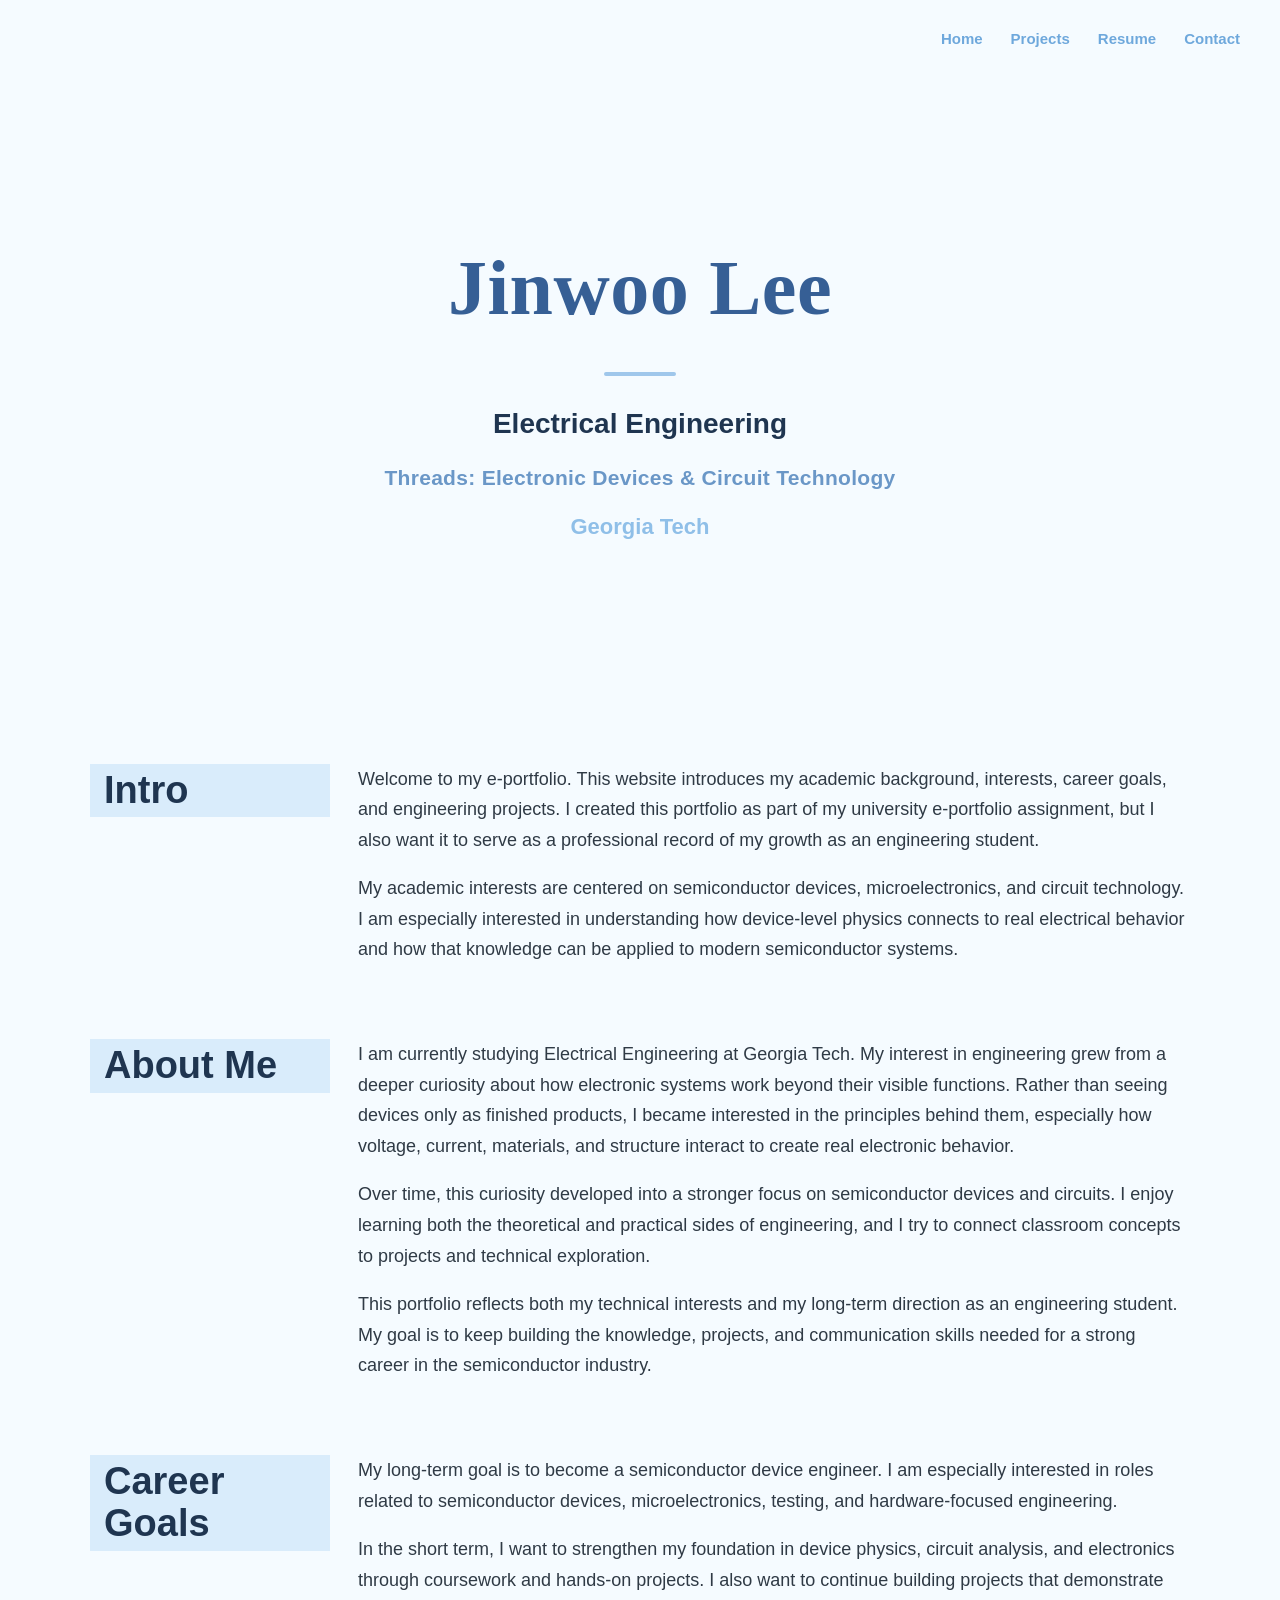
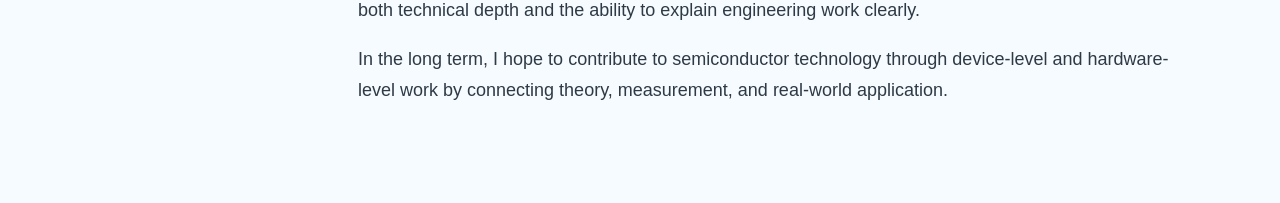
==== index.html @ 84980e30 "Update index.html" ====
<!DOCTYPE html>
<html lang="en">
<head>
  <meta charset="UTF-8" />
  <meta name="viewport" content="width=device-width, initial-scale=1.0" />
  <title>Jinwoo Lee | E-Portfolio</title>
  <link rel="stylesheet" href="style.css?v=2" />
</head>
<body>

  <header class="topbar">
    <nav class="nav">
      <a href="index.html">Home</a>
      <a href="projects.html">Projects</a>
      <a href="resume.html">Resume</a>
      <a href="contact.html">Contact</a>
    </nav>
  </header>

  <main class="page">

    <section class="home-hero">
  <div class="home-center">
    <h1 class="home-name">Jinwoo Lee</h1>
    <div class="home-name-line"></div>

    <p class="home-major">Electrical Engineering</p>
    <p class="home-thread">Threads: Electronic Devices &amp; Circuit Technology</p>
    <p class="home-school">Georgia Tech</p>
  </div>
</section>
    
    <section class="content-section two-col">
      <div class="section-label">Intro</div>
      <div class="section-content">
        <p>
          Welcome to my e-portfolio. This website introduces my academic background, interests,
          career goals, and engineering projects. I created this portfolio as part of my university
          e-portfolio assignment, but I also want it to serve as a professional record of my growth
          as an engineering student.
        </p>
        <p>
          My academic interests are centered on semiconductor devices, microelectronics, and circuit
          technology. I am especially interested in understanding how device-level physics connects
          to real electrical behavior and how that knowledge can be applied to modern semiconductor
          systems.
        </p>
      </div>
    </section>

    <section class="content-section two-col">
      <div class="section-label">About Me</div>
      <div class="section-content">
        <p>
          I am currently studying Electrical Engineering at Georgia Tech. My interest in engineering
          grew from a deeper curiosity about how electronic systems work beyond their visible
          functions. Rather than seeing devices only as finished products, I became interested in the
          principles behind them, especially how voltage, current, materials, and structure interact
          to create real electronic behavior.
        </p>
        <p>
          Over time, this curiosity developed into a stronger focus on semiconductor devices and
          circuits. I enjoy learning both the theoretical and practical sides of engineering, and I
          try to connect classroom concepts to projects and technical exploration.
        </p>
        <p>
          This portfolio reflects both my technical interests and my long-term direction as an
          engineering student. My goal is to keep building the knowledge, projects, and communication
          skills needed for a strong career in the semiconductor industry.
        </p>
      </div>
    </section>

    <section class="content-section two-col">
      <div class="section-label">Career Goals</div>
      <div class="section-content">
        <p>
          My long-term goal is to become a semiconductor device engineer. I am especially interested
          in roles related to semiconductor devices, microelectronics, testing, and hardware-focused
          engineering.
        </p>
        <p>
          In the short term, I want to strengthen my foundation in device physics, circuit analysis,
          and electronics through coursework and hands-on projects. I also want to continue building
          projects that demonstrate both technical depth and the ability to explain engineering work
          clearly.
        </p>
        <p>
          In the long term, I hope to contribute to semiconductor technology through device-level and
          hardware-level work by connecting theory, measurement, and real-world application.
        </p>
      </div>
    </section>

  </main>

</body>
</html>
---- style.css ----
:root {
  --bg: #f5fbff;
  --card: #f8fcff;
  --blue: #6ea8dc;
  --blue-dark: #365f95;
  --blue-light: #9fc7eb;
  --text: #2f3a45;
  --muted: #6d7b88;
  --border: #8fbfe8;
}

* {
  box-sizing: border-box;
}

html {
  scroll-behavior: smooth;
}

body {
  margin: 0;
  font-family: Arial, Helvetica, sans-serif;
  background: var(--bg);
  color: var(--text);
  line-height: 1.7;
}

.topbar {
  padding: 26px 40px 8px;
}

.nav {
  display: flex;
  justify-content: flex-end;
  gap: 28px;
  flex-wrap: wrap;
}

.nav a {
  text-decoration: none;
  color: var(--blue);
  font-size: 15px;
  font-weight: 700;
}

.nav a:hover {
  text-decoration: underline;
}

.page {
  width: min(1100px, 92%);
  margin: 0 auto 80px;
}

.page-title-block {
  text-align: center;
  margin: 48px 0 36px;
}

.page-title-block h1 {
  font-size: 58px;
  color: var(--blue);
  margin: 0 0 10px;
  font-family: Georgia, "Times New Roman", serif;
}

.page-title-block p {
  margin: 0;
  color: var(--blue-light);
  font-weight: 600;
}

/* Home */

.home-hero {
  min-height: 72vh;
  display: flex;
  align-items: center;
  justify-content: center;
  text-align: center;
  padding-top: 40px;
  padding-bottom: 40px;
}

.home-center {
  text-align: center;
  max-width: 800px;
}

.home-name {
  margin: 0;
  font-size: 78px;
  color: var(--blue-dark);
  font-family: Georgia, "Times New Roman", serif;
  font-weight: 700;
  letter-spacing: 0.5px;
}

.home-name-line {
  width: 72px;
  height: 4px;
  background: var(--blue-light);
  margin: 18px auto 24px;
  border-radius: 999px;
}

.home-major {
  margin: 0 0 12px;
  font-size: 28px;
  font-weight: 700;
  color: #1f3550;
}

.home-thread {
  margin: 0 0 12px;
  font-size: 21px;
  font-weight: 600;
  color: #6a97c7;
  letter-spacing: 0.3px;
}

.home-school {
  margin: 0;
  font-size: 22px;
  font-weight: 700;
  color: #8fbfe8;
}

.content-section {
  margin: 56px 0;
}

.content-section:first-of-type {
  margin-top: 30px;
}

.two-col {
  display: grid;
  grid-template-columns: 240px 1fr;
  gap: 28px;
  align-items: start;
}

.section-label {
  font-size: 38px;
  font-weight: 800;
  color: #1f3550;
  background: #d9ecfb;
  display: inline-block;
  padding: 6px 14px;
  line-height: 1.1;
}

.section-content {
  font-size: 18px;
}

.section-content p {
  margin-top: 0;
  margin-bottom: 18px;
}

/* Projects */

.project-card-grid {
  display: grid;
  grid-template-columns: repeat(2, minmax(280px, 1fr));
  gap: 26px;
  max-width: 980px;
  margin: 0 auto;
  align-items: start;
}

.project-box {
  background: #f9fcff;
  border: 3px solid var(--border);
  border-radius: 20px;
  box-shadow: 0 6px 16px rgba(110, 168, 220, 0.12);
  overflow: hidden;
  align-self: start;
}

.project-box-head {
  display: flex;
  justify-content: space-between;
  align-items: flex-start;
  gap: 14px;
  padding: 22px 22px 18px;
  cursor: pointer;
}

.project-box-head h2 {
  margin: 0 0 8px;
  font-size: 28px;
  line-height: 1.2;
  color: var(--blue);
  font-family: Georgia, "Times New Roman", serif;
}

.project-box-date {
  margin: 0;
  font-size: 15px;
  font-weight: 700;
  color: var(--blue-light);
}

.project-box-plus {
  font-size: 30px;
  font-weight: 700;
  color: var(--blue);
  line-height: 1;
  flex-shrink: 0;
}

.project-box-body {
  display: none;
  padding: 0 22px 22px;
  border-top: 1px solid #dceaf7;
  font-size: 16px;
  line-height: 1.75;
}

.project-box.open .project-box-body {
  display: block;
}

.project-box-body h3 {
  margin-top: 18px;
  margin-bottom: 8px;
  color: #1f3550;
  font-size: 18px;
}

.project-box-body ul {
  margin-top: 0;
  padding-left: 20px;
}

.project-box-body a {
  color: var(--blue);
  text-decoration: none;
  font-weight: 700;
}

.project-box-body a:hover {
  text-decoration: underline;
}

/* Resume */

.resume-wrap {
  max-width: 900px;
  margin: 0 auto;
}

.resume-frame {
  width: 100%;
  height: 900px;
  border: none;
  background: white;
}

.resume-download {
  text-align: center;
  margin-top: 18px;
}

.resume-download a {
  color: var(--blue);
  font-weight: 700;
  text-decoration: none;
}

.resume-download a:hover {
  text-decoration: underline;
}

/* Contact */

.contact-page {
  text-align: center;
}

.contact-photo {
  width: 215px;
  height: 215px;
  border-radius: 50%;
  object-fit: cover;
  border: 4px solid #6ea8dc;
  display: block;
  margin: 10px auto 25px auto;
}

.contact-icons {
  display: flex;
  justify-content: center;
  gap: 28px;
  font-size: 42px;
}

.contact-icons a {
  color: var(--blue);
  transition: transform 0.15s ease;
}

.contact-icons a:hover {
  transform: translateY(-2px);
}

/* Responsive */

@media (max-width: 800px) {
  .home-name {
    font-size: 52px;
  }

  .home-major {
    font-size: 22px;
  }

  .home-thread {
    font-size: 18px;
  }

  .home-school {
    font-size: 18px;
  }

  .home-hero {
    min-height: 62vh;
  }

  .project-card-grid {
    grid-template-columns: 1fr;
  }

  .two-col {
    grid-template-columns: 1fr;
  }

  .section-label {
    font-size: 30px;
  }

  .page-title-block h1 {
    font-size: 42px;
  }
}
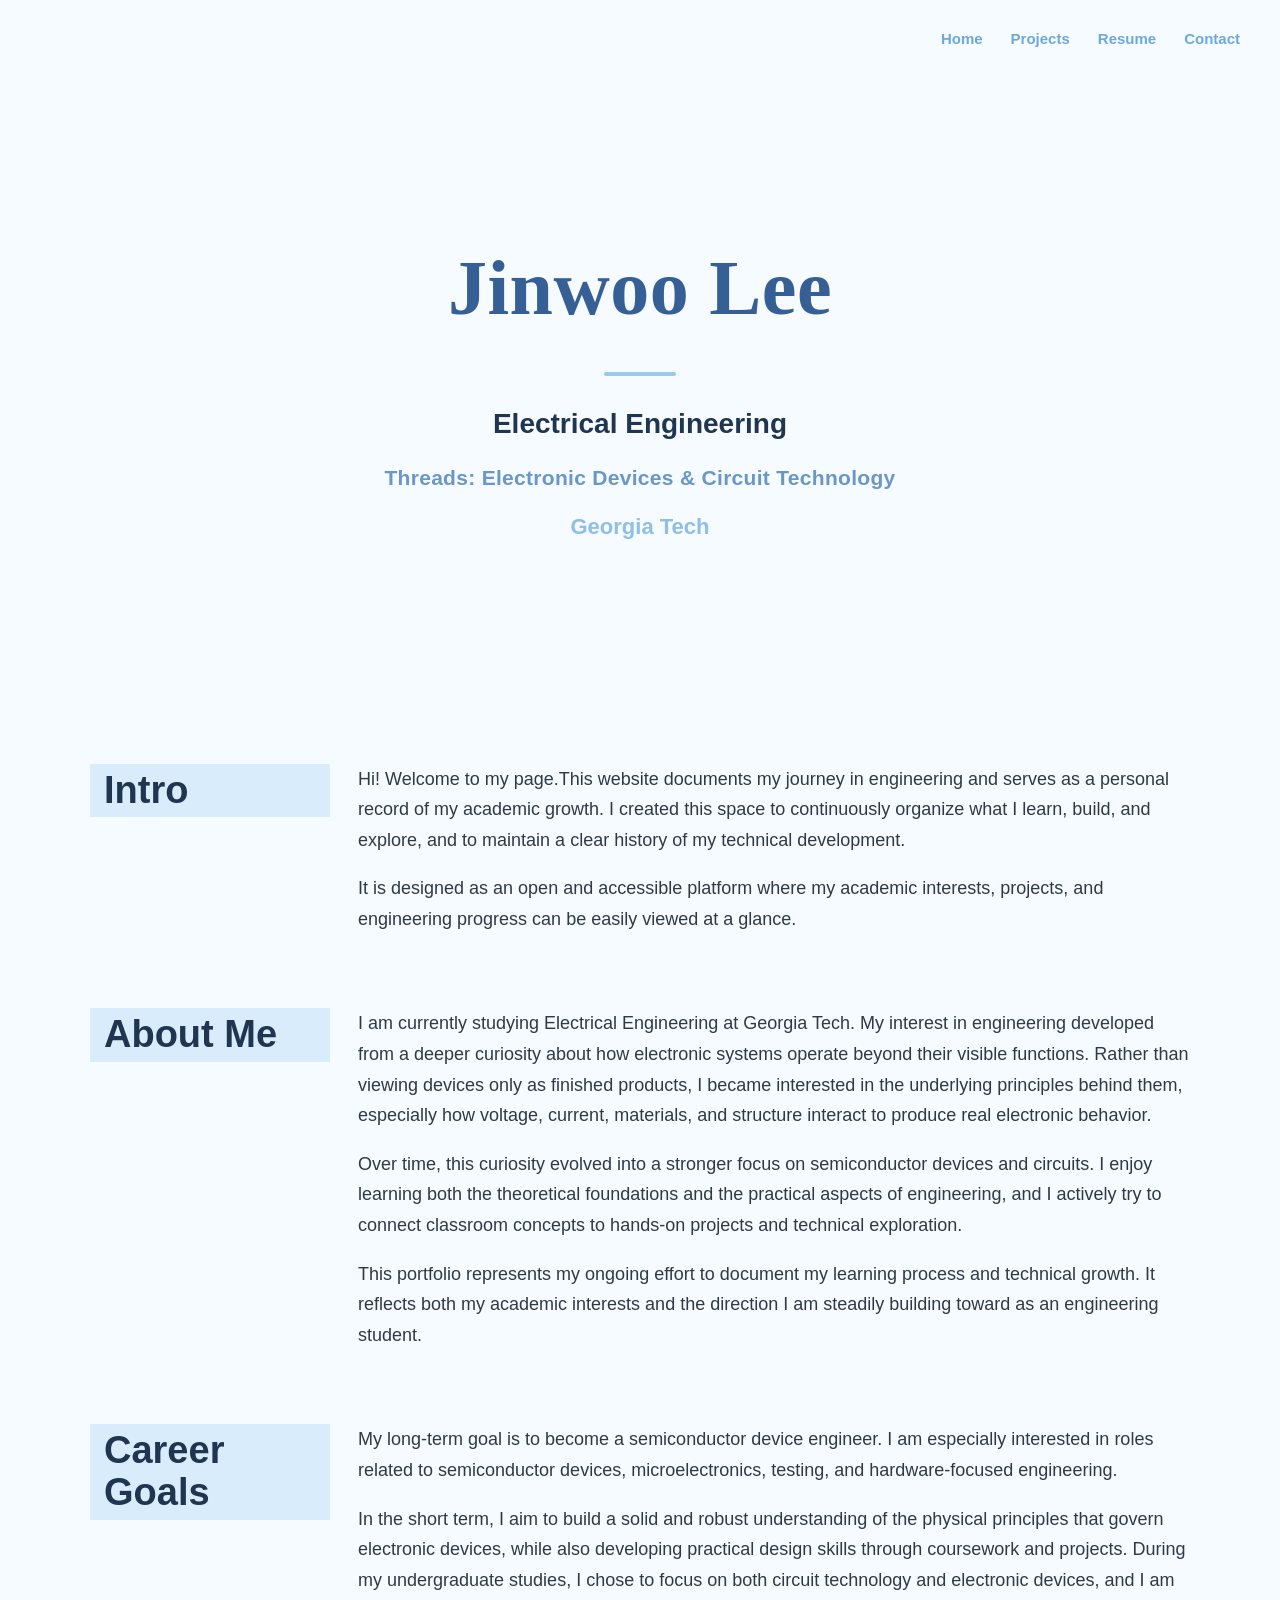
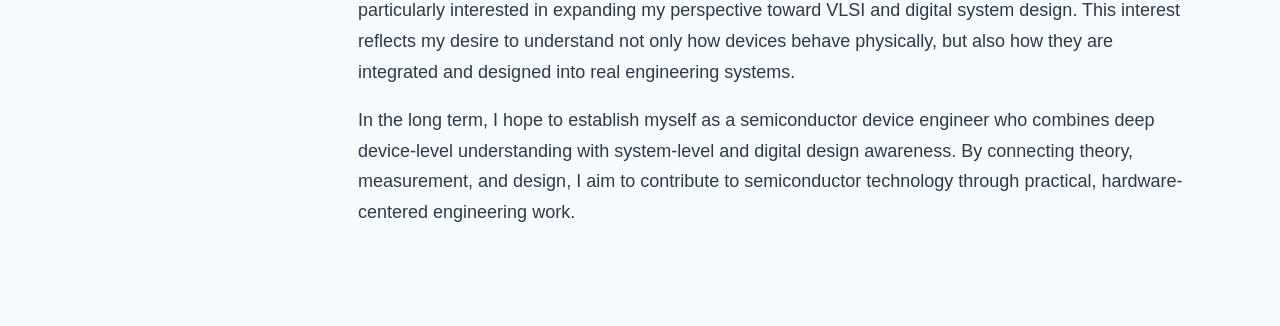
==== commit 060c2c8b: "Update index.html" ====
--- a/index.html
+++ b/index.html
@@ -34,16 +34,12 @@
       <div class="section-label">Intro</div>
       <div class="section-content">
         <p>
-          Welcome to my e-portfolio. This website introduces my academic background, interests,
-          career goals, and engineering projects. I created this portfolio as part of my university
-          e-portfolio assignment, but I also want it to serve as a professional record of my growth
-          as an engineering student.
+          Hi! Welcome to my page.This website documents my journey in engineering and serves as a personal record of my academic growth. 
+I created this space to continuously organize what I learn, build, and explore, and to maintain a clear history of my technical development.
+
         </p>
         <p>
-          My academic interests are centered on semiconductor devices, microelectronics, and circuit
-          technology. I am especially interested in understanding how device-level physics connects
-          to real electrical behavior and how that knowledge can be applied to modern semiconductor
-          systems.
+          It is designed as an open and accessible platform where my academic interests, projects, and engineering progress can be easily viewed at a glance.
         </p>
       </div>
     </section>
@@ -52,22 +48,24 @@
       <div class="section-label">About Me</div>
       <div class="section-content">
         <p>
-          I am currently studying Electrical Engineering at Georgia Tech. My interest in engineering
-          grew from a deeper curiosity about how electronic systems work beyond their visible
-          functions. Rather than seeing devices only as finished products, I became interested in the
-          principles behind them, especially how voltage, current, materials, and structure interact
-          to create real electronic behavior.
-        </p>
-        <p>
-          Over time, this curiosity developed into a stronger focus on semiconductor devices and
-          circuits. I enjoy learning both the theoretical and practical sides of engineering, and I
-          try to connect classroom concepts to projects and technical exploration.
-        </p>
-        <p>
-          This portfolio reflects both my technical interests and my long-term direction as an
-          engineering student. My goal is to keep building the knowledge, projects, and communication
-          skills needed for a strong career in the semiconductor industry.
-        </p>
+  I am currently studying Electrical Engineering at Georgia Tech. My interest in engineering
+  developed from a deeper curiosity about how electronic systems operate beyond their visible
+  functions. Rather than viewing devices only as finished products, I became interested in the
+  underlying principles behind them, especially how voltage, current, materials, and structure
+  interact to produce real electronic behavior.
+</p>
+
+<p>
+  Over time, this curiosity evolved into a stronger focus on semiconductor devices and circuits.
+  I enjoy learning both the theoretical foundations and the practical aspects of engineering, and
+  I actively try to connect classroom concepts to hands-on projects and technical exploration.
+</p>
+
+<p>
+  This portfolio represents my ongoing effort to document my learning process and technical growth.
+  It reflects both my academic interests and the direction I am steadily building toward as an
+  engineering student.
+</p>
       </div>
     </section>
 
@@ -75,19 +73,22 @@
       <div class="section-label">Career Goals</div>
       <div class="section-content">
         <p>
-          My long-term goal is to become a semiconductor device engineer. I am especially interested
-          in roles related to semiconductor devices, microelectronics, testing, and hardware-focused
-          engineering.
+         My long-term goal is to become a semiconductor device engineer. 
+I am especially interested in roles related to semiconductor devices, microelectronics, testing, and hardware-focused engineering.
         </p>
         <p>
-          In the short term, I want to strengthen my foundation in device physics, circuit analysis,
-          and electronics through coursework and hands-on projects. I also want to continue building
-          projects that demonstrate both technical depth and the ability to explain engineering work
-          clearly.
+          In the short term, I aim to build a solid and robust understanding of the physical principles that govern electronic devices, 
+while also developing practical design skills through coursework and projects. 
+During my undergraduate studies, I chose to focus on both circuit technology and electronic devices, 
+and I am particularly interested in expanding my perspective toward VLSI and digital system design. 
+This interest reflects my desire to understand not only how devices behave physically, 
+but also how they are integrated and designed into real engineering systems.
         </p>
         <p>
-          In the long term, I hope to contribute to semiconductor technology through device-level and
-          hardware-level work by connecting theory, measurement, and real-world application.
+          In the long term, I hope to establish myself as a semiconductor device engineer who combines 
+deep device-level understanding with system-level and digital design awareness. 
+By connecting theory, measurement, and design, I aim to contribute to semiconductor technology 
+through practical, hardware-centered engineering work.
         </p>
       </div>
     </section>
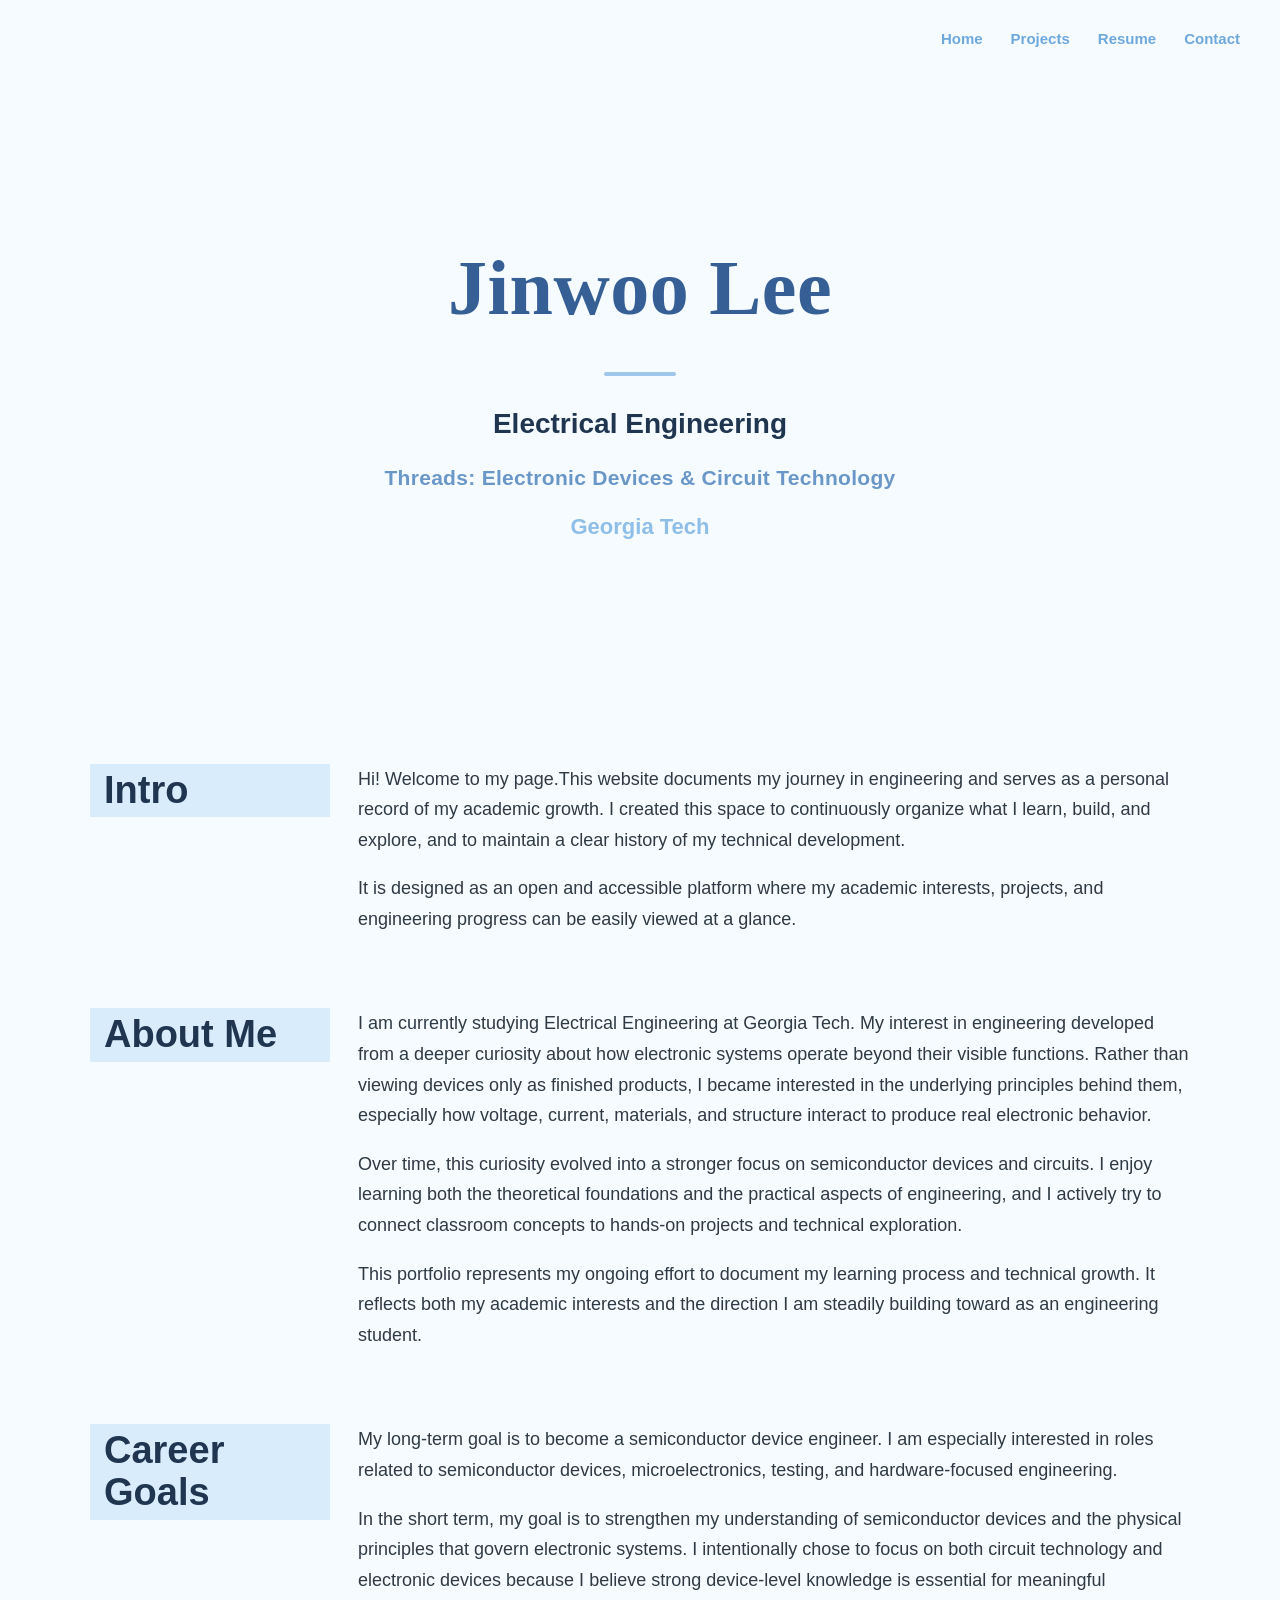
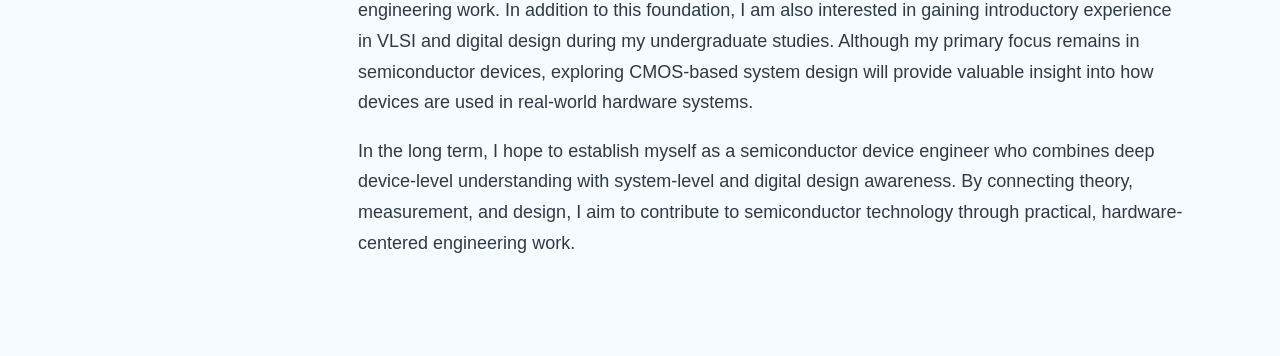
==== commit 22331f51: "Update index.html" ====
--- a/index.html
+++ b/index.html
@@ -77,12 +77,12 @@
 I am especially interested in roles related to semiconductor devices, microelectronics, testing, and hardware-focused engineering.
         </p>
         <p>
-          In the short term, I aim to build a solid and robust understanding of the physical principles that govern electronic devices, 
-while also developing practical design skills through coursework and projects. 
-During my undergraduate studies, I chose to focus on both circuit technology and electronic devices, 
-and I am particularly interested in expanding my perspective toward VLSI and digital system design. 
-This interest reflects my desire to understand not only how devices behave physically, 
-but also how they are integrated and designed into real engineering systems.
+          In the short term, my goal is to strengthen my understanding of semiconductor devices and the physical principles that 
+          govern electronic systems. I intentionally chose to focus on both circuit technology and electronic devices because 
+          I believe strong device-level knowledge is essential for meaningful engineering work.
+In addition to this foundation, I am also interested in gaining introductory experience in VLSI and digital design during 
+          my undergraduate studies. Although my primary focus remains in semiconductor devices, exploring CMOS-based system design 
+          will provide valuable insight into how devices are used in real-world hardware systems.
         </p>
         <p>
           In the long term, I hope to establish myself as a semiconductor device engineer who combines 
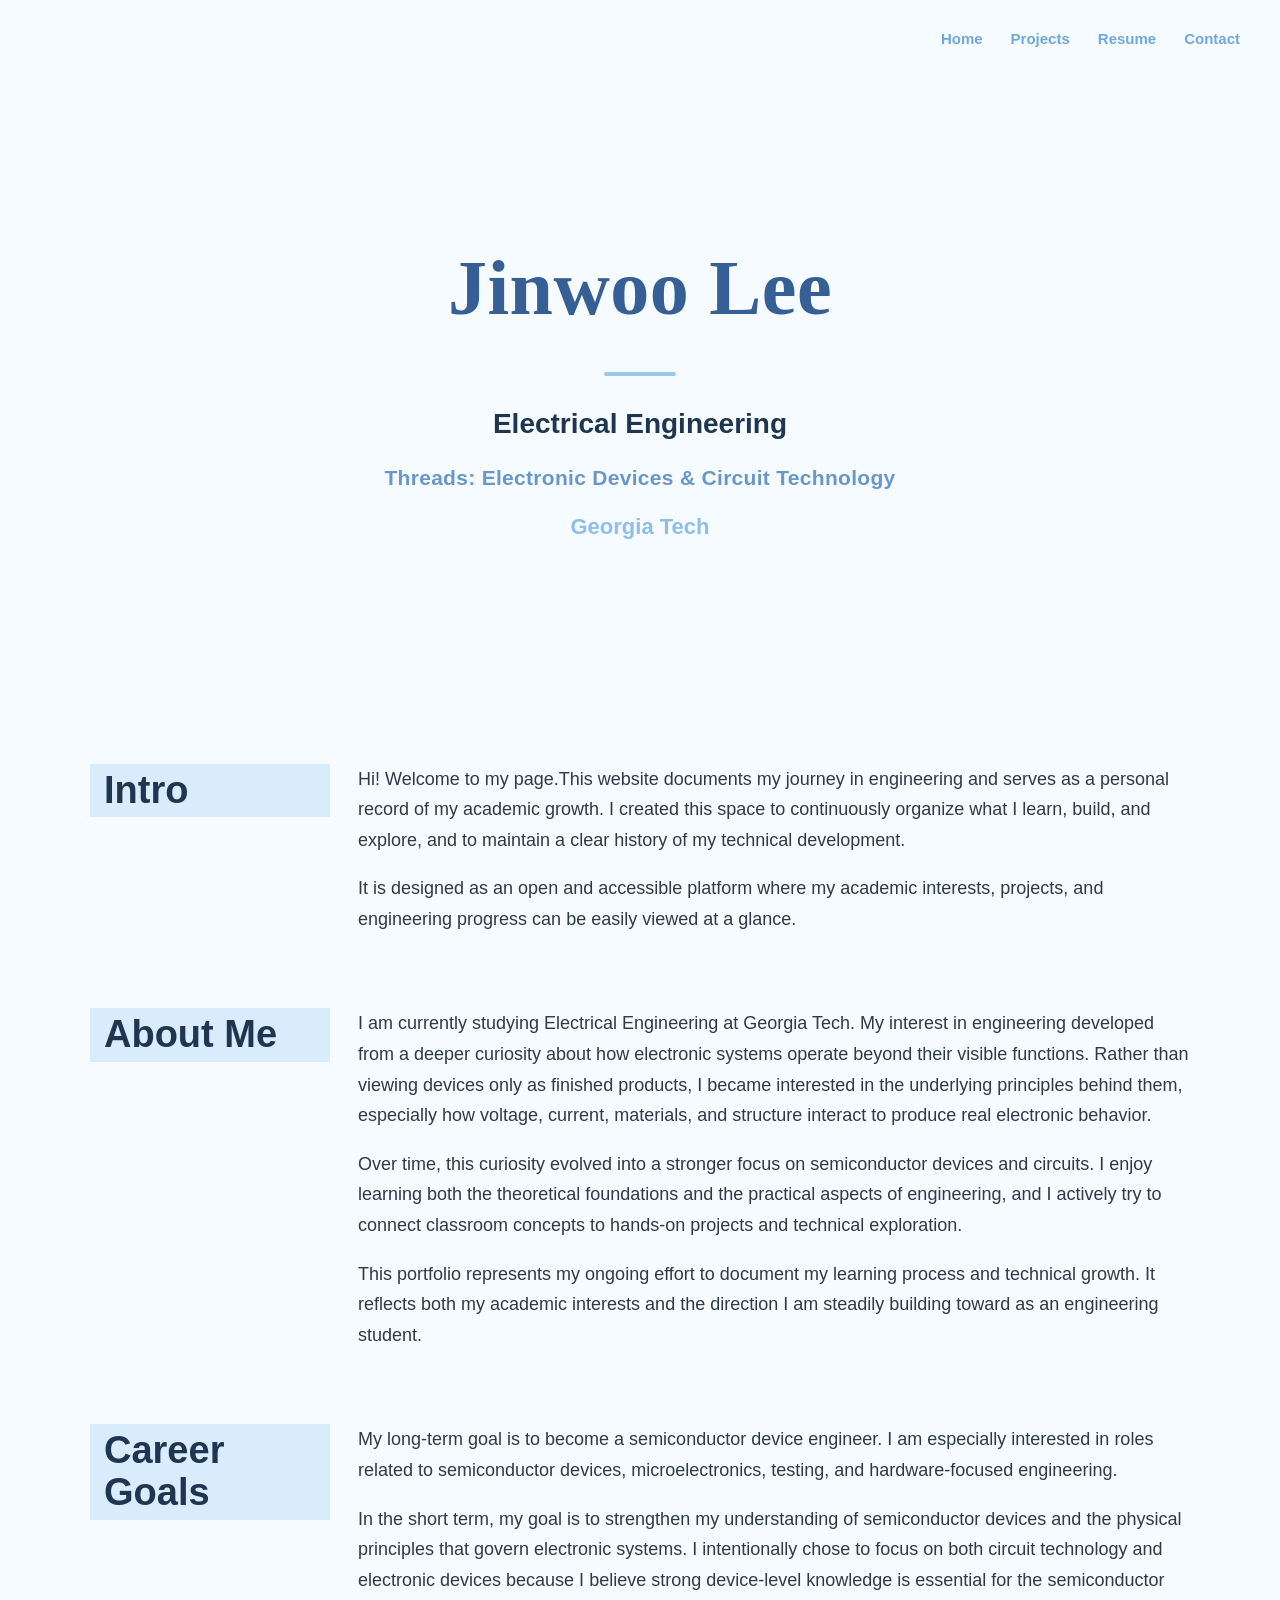
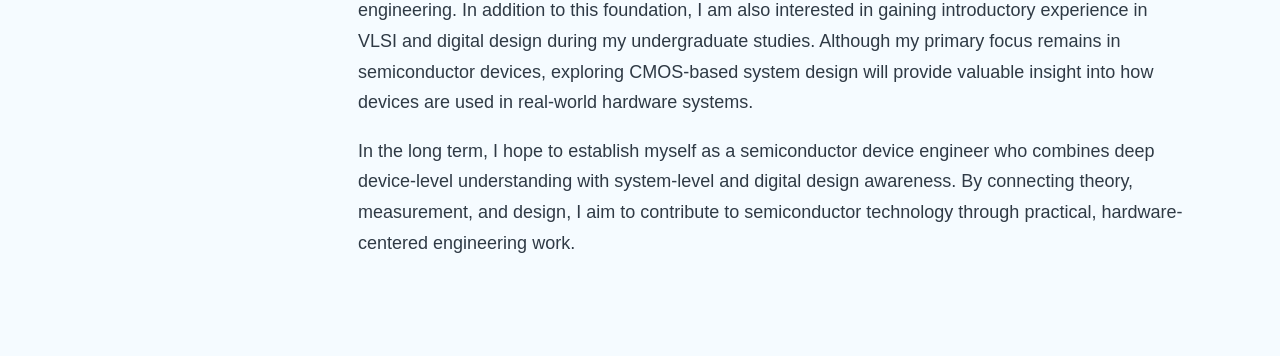
==== commit 670cf87b: "Update index.html" ====
--- a/index.html
+++ b/index.html
@@ -79,7 +79,7 @@
         <p>
           In the short term, my goal is to strengthen my understanding of semiconductor devices and the physical principles that 
           govern electronic systems. I intentionally chose to focus on both circuit technology and electronic devices because 
-          I believe strong device-level knowledge is essential for meaningful engineering work.
+          I believe strong device-level knowledge is essential for the semiconductor engineering.
 In addition to this foundation, I am also interested in gaining introductory experience in VLSI and digital design during 
           my undergraduate studies. Although my primary focus remains in semiconductor devices, exploring CMOS-based system design 
           will provide valuable insight into how devices are used in real-world hardware systems.
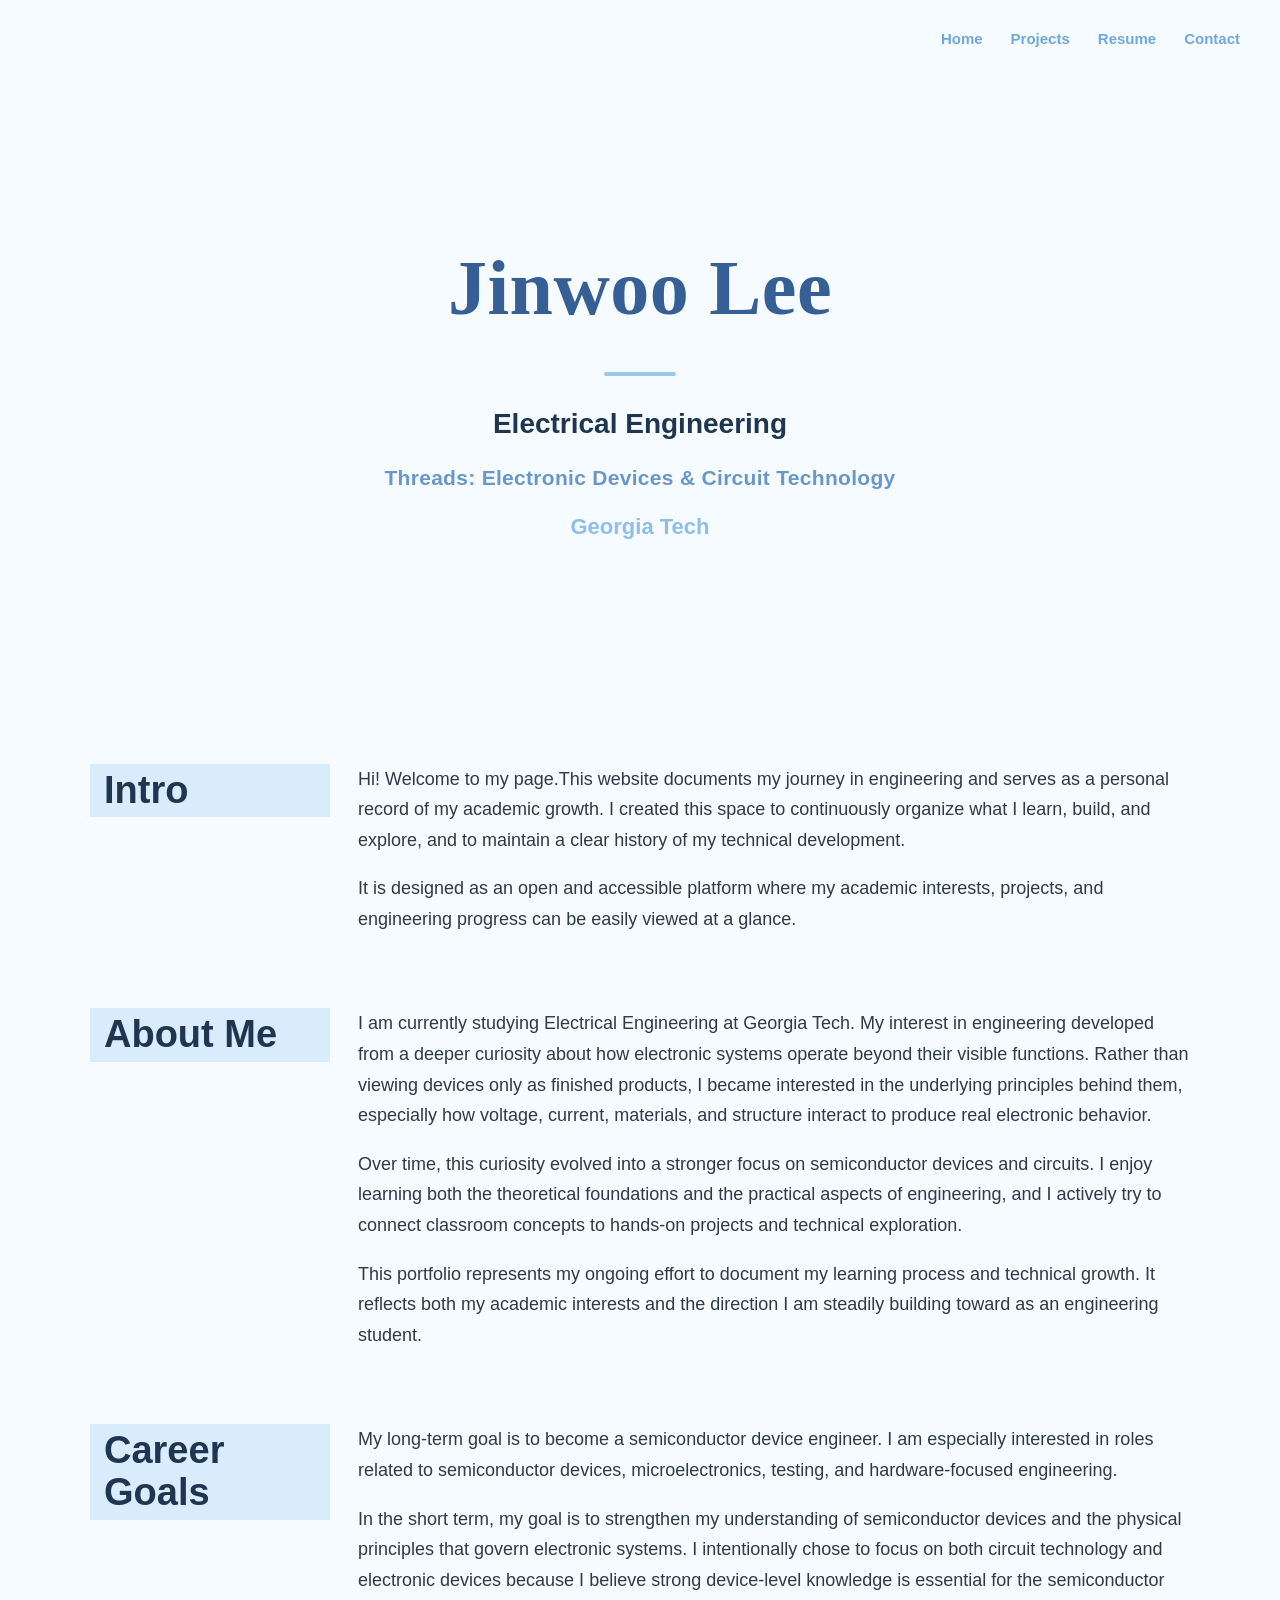
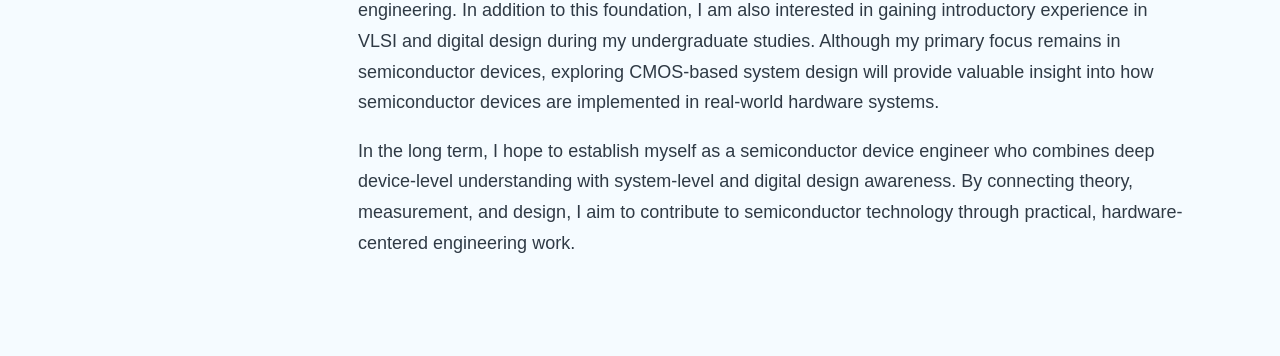
==== commit 4c00a700: "Update index.html" ====
--- a/index.html
+++ b/index.html
@@ -39,7 +39,8 @@
 
         </p>
         <p>
-          It is designed as an open and accessible platform where my academic interests, projects, and engineering progress can be easily viewed at a glance.
+          It is designed as an open and accessible platform where my academic interests, projects, 
+          and engineering progress can be easily viewed at a glance.
         </p>
       </div>
     </section>
@@ -81,8 +82,9 @@
           govern electronic systems. I intentionally chose to focus on both circuit technology and electronic devices because 
           I believe strong device-level knowledge is essential for the semiconductor engineering.
 In addition to this foundation, I am also interested in gaining introductory experience in VLSI and digital design during 
-          my undergraduate studies. Although my primary focus remains in semiconductor devices, exploring CMOS-based system design 
-          will provide valuable insight into how devices are used in real-world hardware systems.
+          my undergraduate studies. Although my primary focus remains in semiconductor devices, 
+          exploring CMOS-based system design will provide valuable insight into how semiconductor devices are implemented 
+          in real-world hardware systems.
         </p>
         <p>
           In the long term, I hope to establish myself as a semiconductor device engineer who combines 
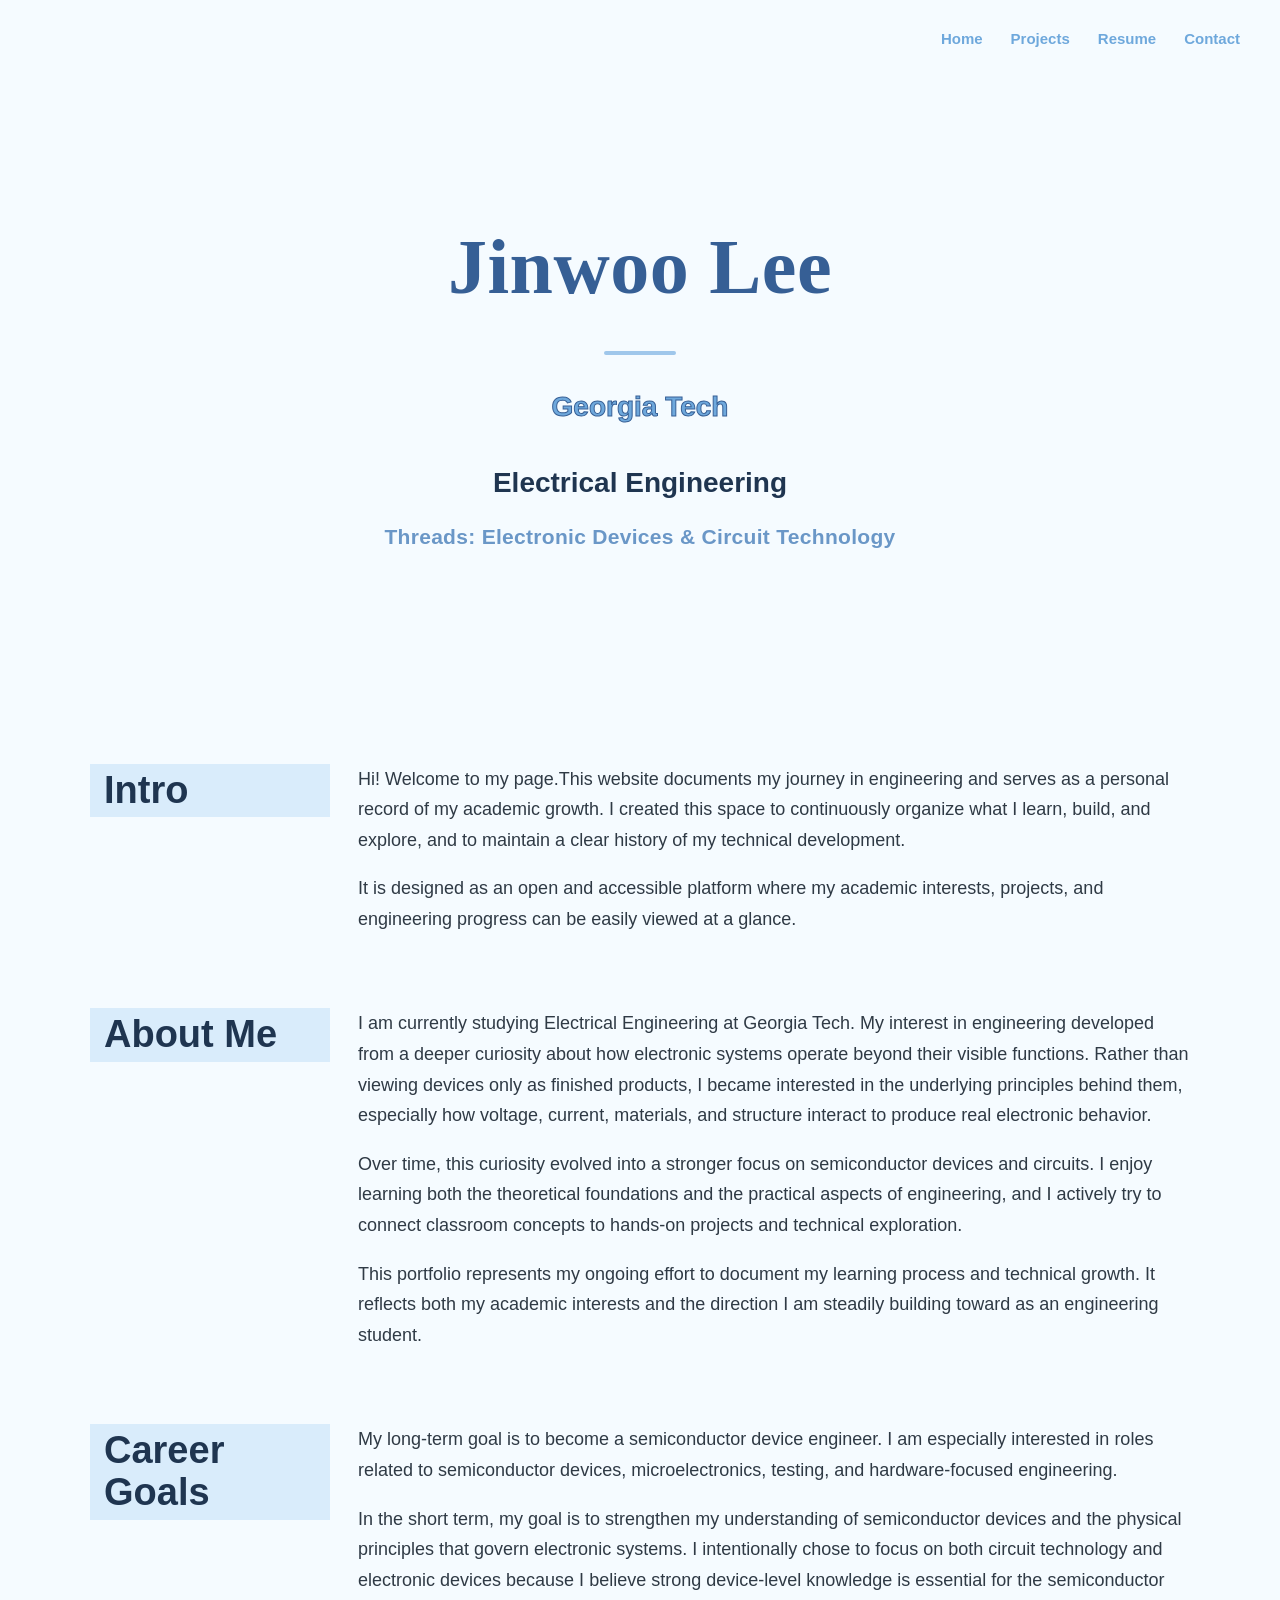
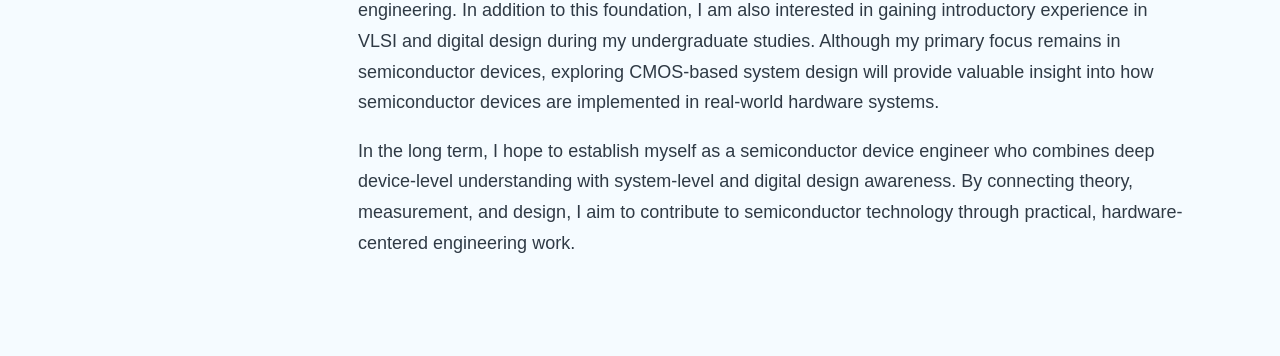
==== commit 5bf10374: "Update index.html" ====
--- a/index.html
+++ b/index.html
@@ -23,10 +23,10 @@
   <div class="home-center">
     <h1 class="home-name">Jinwoo Lee</h1>
     <div class="home-name-line"></div>
-
+    <p class="home-school">Georgia Tech</p>
     <p class="home-major">Electrical Engineering</p>
     <p class="home-thread">Threads: Electronic Devices &amp; Circuit Technology</p>
-    <p class="home-school">Georgia Tech</p>
+    
   </div>
 </section>
     
--- a/style.css
+++ b/style.css
@@ -119,11 +119,18 @@
   letter-spacing: 0.3px;
 }
 
+/*.home-school {
+  margin: 0;
+  font-size: 22px;
+  font-weight: 700;
+  color: #8fbfe8;
+}*/
 .home-school {
-  margin: 0;
-  font-size: 22px;
-  font-weight: 700;
-  color: #8fbfe8;
+  font-size: 28px;
+  font-weight: 800;
+  color: var(--blue);
+
+  -webkit-text-stroke: 1px var(--blue-dark);
 }
 
 .content-section {
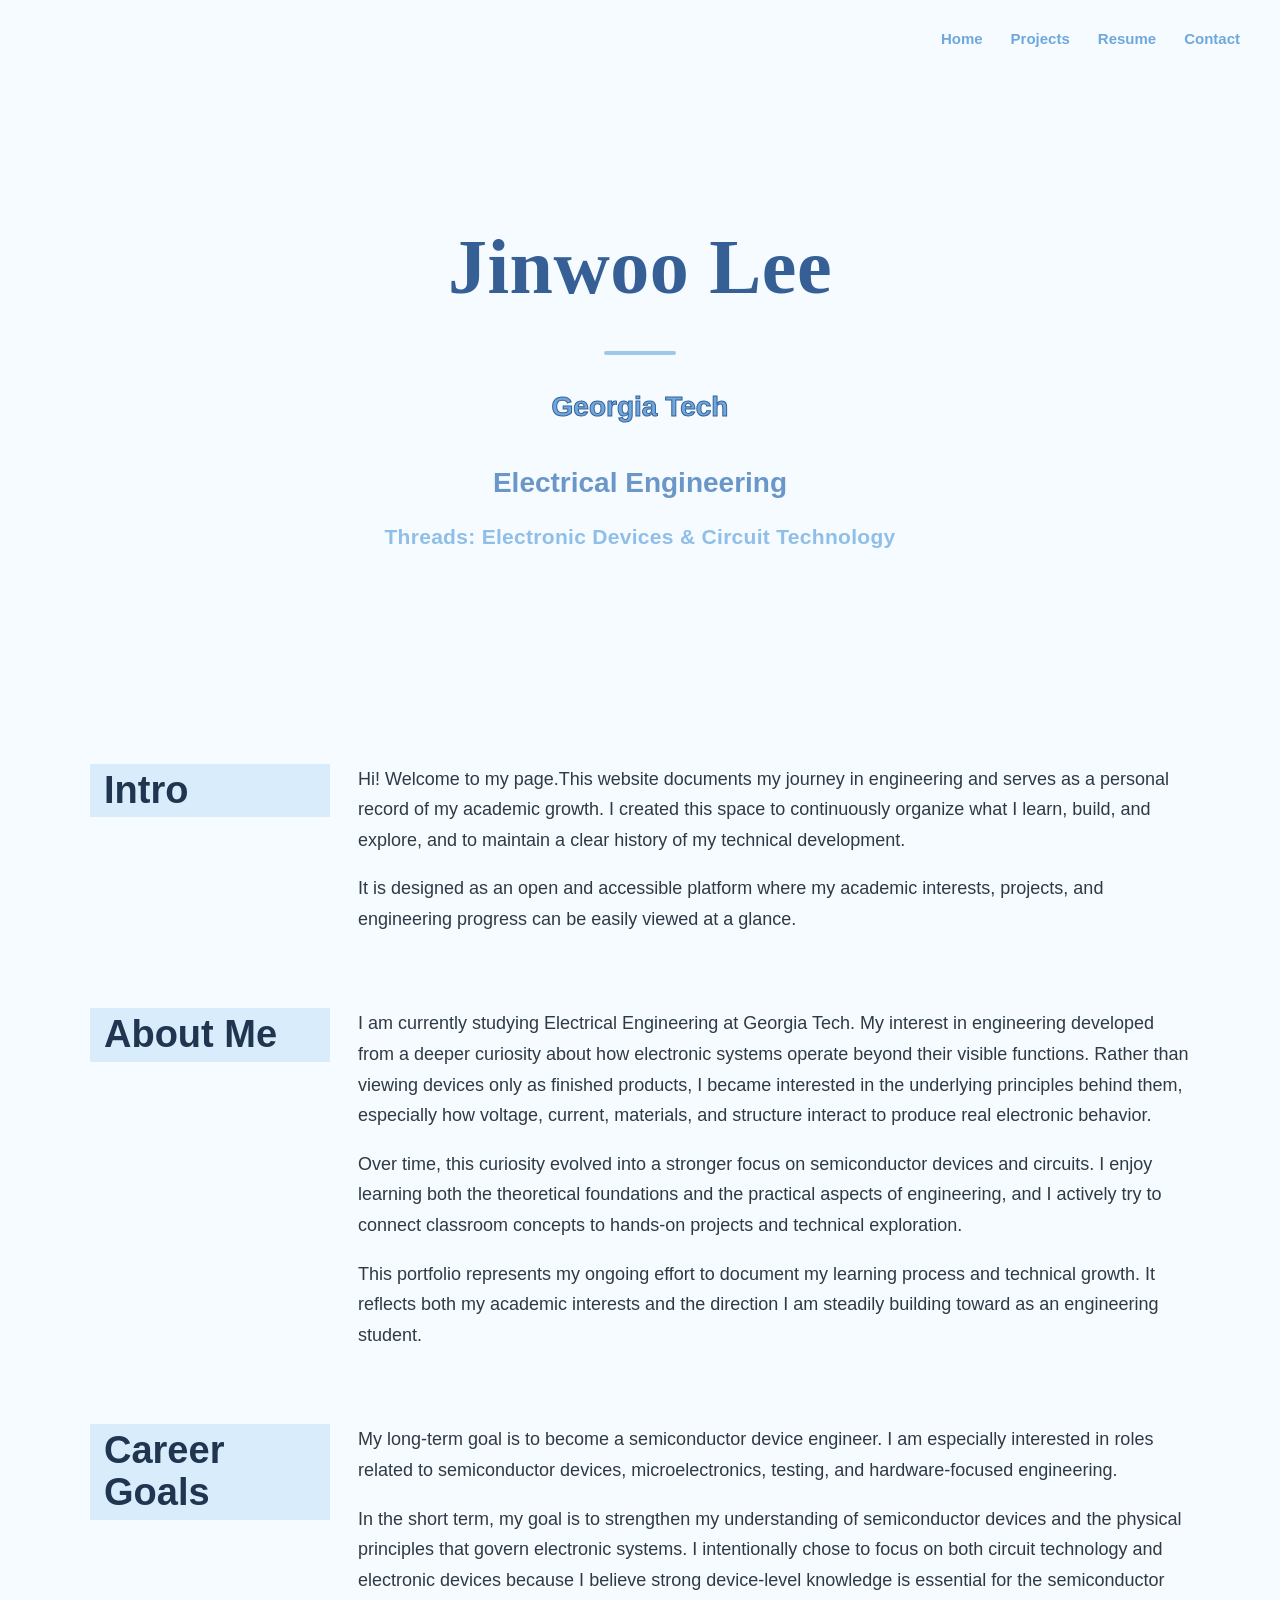
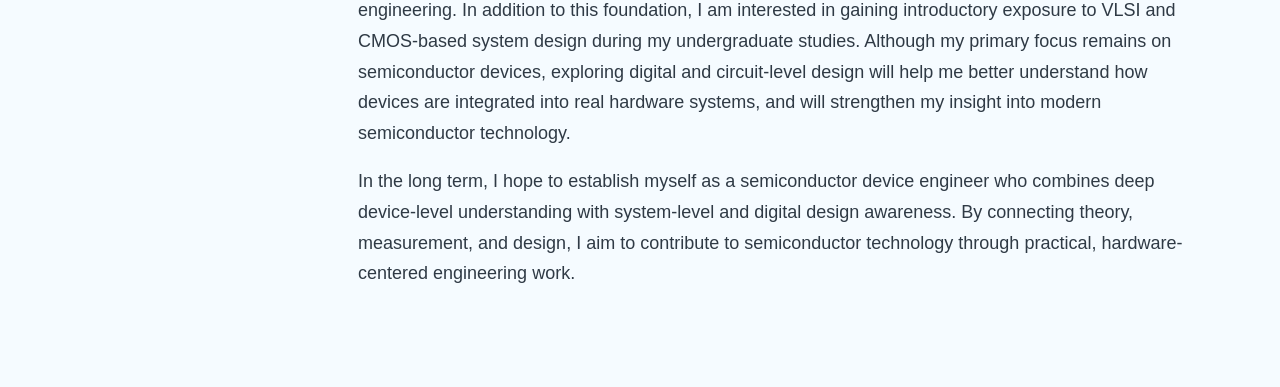
==== commit 3bfa13ff: "Update index.html" ====
--- a/index.html
+++ b/index.html
@@ -81,10 +81,11 @@
           In the short term, my goal is to strengthen my understanding of semiconductor devices and the physical principles that 
           govern electronic systems. I intentionally chose to focus on both circuit technology and electronic devices because 
           I believe strong device-level knowledge is essential for the semiconductor engineering.
-In addition to this foundation, I am also interested in gaining introductory experience in VLSI and digital design during 
-          my undergraduate studies. Although my primary focus remains in semiconductor devices, 
-          exploring CMOS-based system design will provide valuable insight into how semiconductor devices are implemented 
-          in real-world hardware systems.
+In addition to this foundation, I am interested in gaining introductory exposure to VLSI and 
+          CMOS-based system design during my undergraduate studies. 
+Although my primary focus remains on semiconductor devices, exploring digital and
+          circuit-level design will help me better understand how devices are integrated into real hardware systems, 
+          and will strengthen my insight into modern semiconductor technology.
         </p>
         <p>
           In the long term, I hope to establish myself as a semiconductor device engineer who combines 
--- a/style.css
+++ b/style.css
@@ -108,14 +108,14 @@
   margin: 0 0 12px;
   font-size: 28px;
   font-weight: 700;
-  color: #1f3550;
+  color: #6a97c7;
 }
 
 .home-thread {
   margin: 0 0 12px;
   font-size: 21px;
   font-weight: 600;
-  color: #6a97c7;
+  color: #8fbfe8;
   letter-spacing: 0.3px;
 }
 
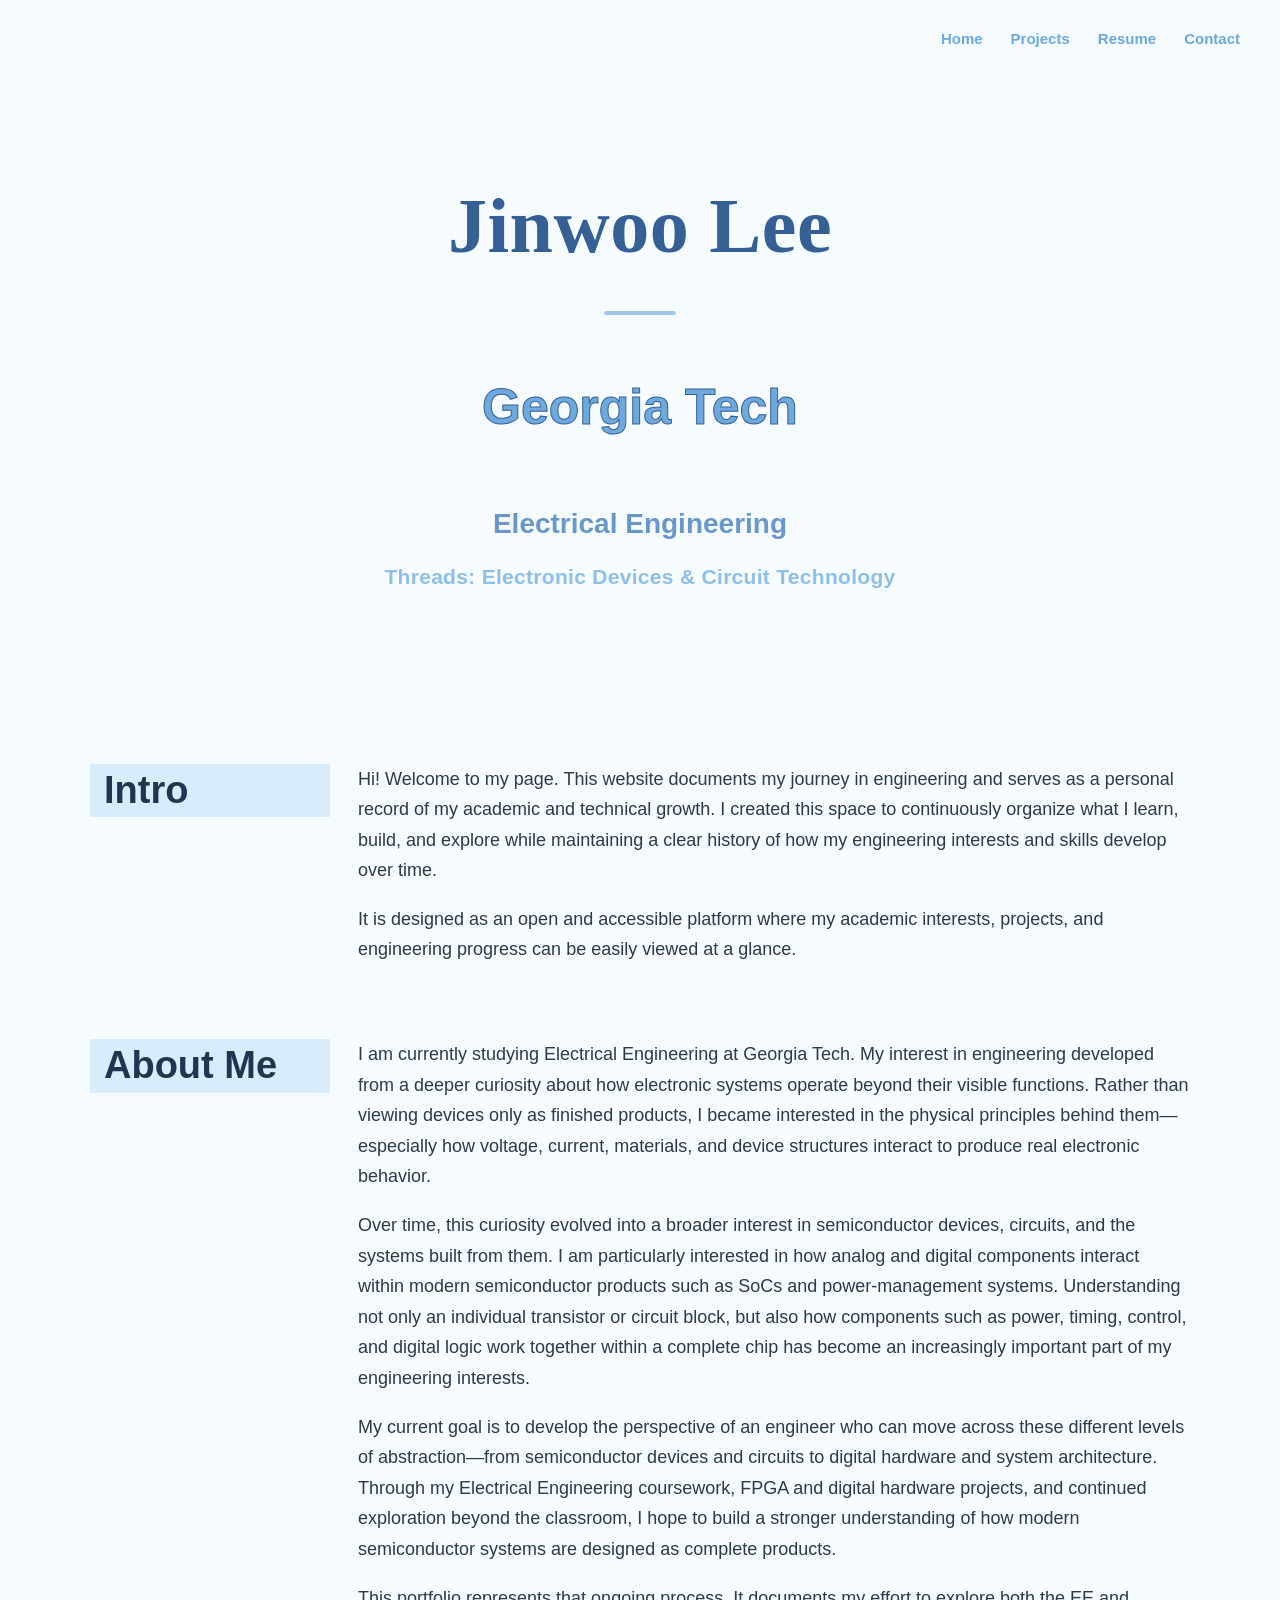
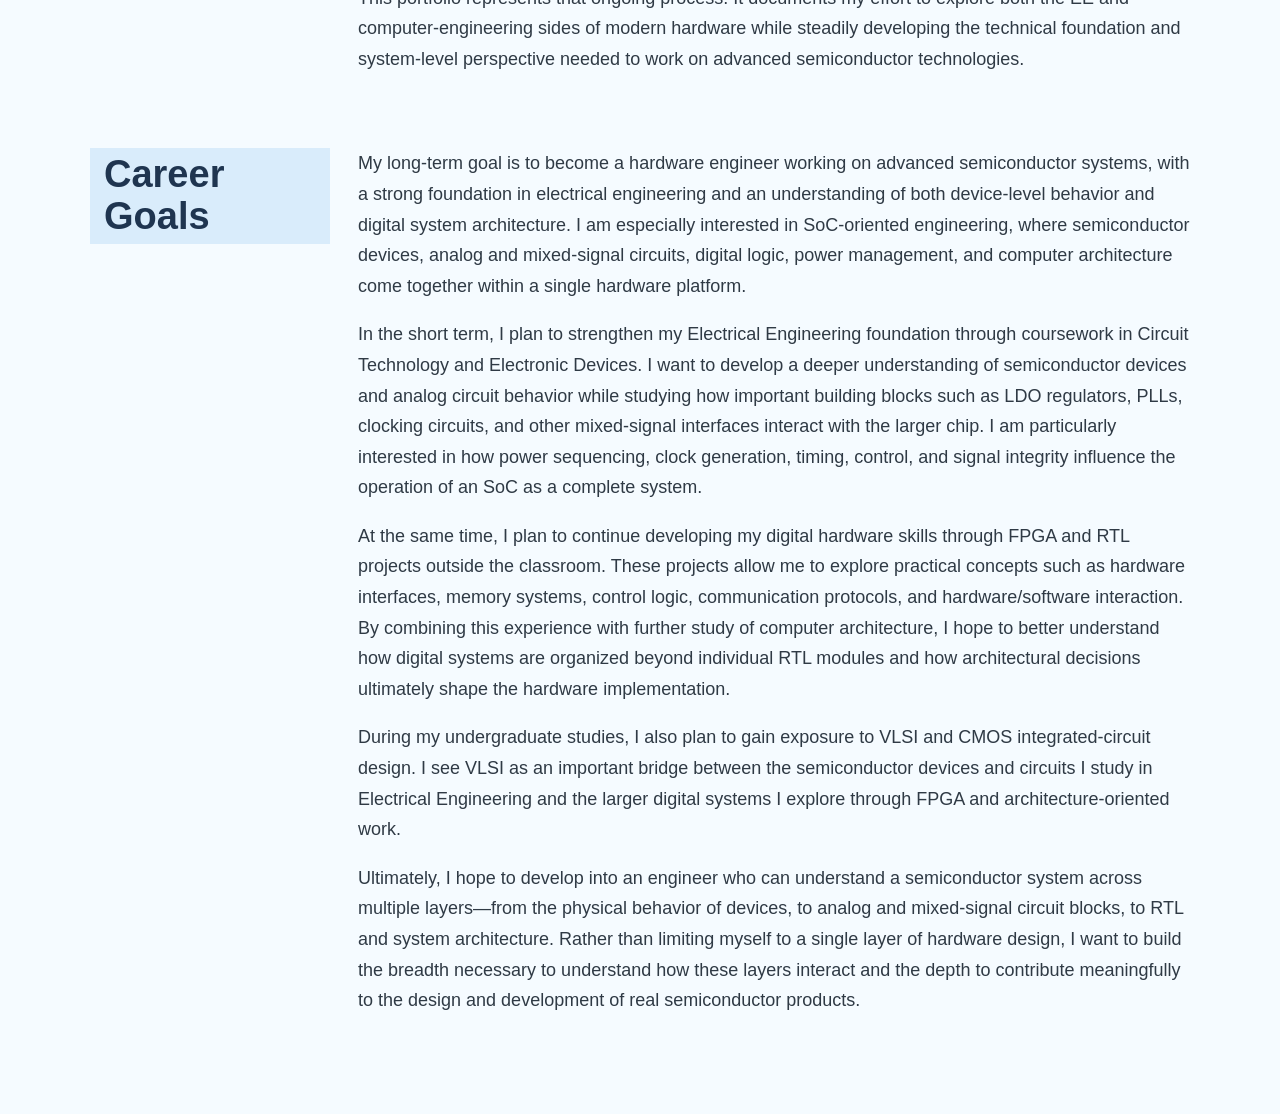
==== commit 1f65e925: "Update index.html" ====
--- a/index.html
+++ b/index.html
@@ -34,9 +34,9 @@
       <div class="section-label">Intro</div>
       <div class="section-content">
         <p>
-          Hi! Welcome to my page.This website documents my journey in engineering and serves as a personal record of my academic growth. 
-I created this space to continuously organize what I learn, build, and explore, and to maintain a clear history of my technical development.
-
+          Hi! Welcome to my page. This website documents my journey in engineering and serves as a personal
+          record of my academic and technical growth. I created this space to continuously organize what I learn,
+          build, and explore while maintaining a clear history of how my engineering interests and skills develop over time.
         </p>
         <p>
           It is designed as an open and accessible platform where my academic interests, projects, 
@@ -49,23 +49,29 @@
       <div class="section-label">About Me</div>
       <div class="section-content">
         <p>
-  I am currently studying Electrical Engineering at Georgia Tech. My interest in engineering
-  developed from a deeper curiosity about how electronic systems operate beyond their visible
-  functions. Rather than viewing devices only as finished products, I became interested in the
-  underlying principles behind them, especially how voltage, current, materials, and structure
-  interact to produce real electronic behavior.
+I am currently studying Electrical Engineering at Georgia Tech. My interest in engineering developed
+          from a deeper curiosity about how electronic systems operate beyond their visible
+          functions. Rather than viewing devices only as finished products, I became interested in the physical
+          principles behind them—especially how voltage, current, materials, and device structures
+          interact to produce real electronic behavior.
 </p>
 
 <p>
-  Over time, this curiosity evolved into a stronger focus on semiconductor devices and circuits.
-  I enjoy learning both the theoretical foundations and the practical aspects of engineering, and
-  I actively try to connect classroom concepts to hands-on projects and technical exploration.
+Over time, this curiosity evolved into a broader interest in semiconductor devices, circuits, and the systems built from them.
+  I am particularly interested in how analog and digital components interact within modern semiconductor products such as SoCs
+  and power-management systems. Understanding not only an individual transistor or circuit block, but also how components such as power,
+  timing, control, and digital logic work together within a complete chip has become an increasingly important part of my engineering interests.
 </p>
 
+ <p>
+   My current goal is to develop the perspective of an engineer who can move across these different levels of abstraction—from semiconductor devices and
+   circuits to digital hardware and system architecture. Through my Electrical Engineering coursework, FPGA and digital hardware projects, and continued exploration beyond the classroom,
+   I hope to build a stronger understanding of how modern semiconductor systems are designed as complete products.
+ </p>
+        
 <p>
-  This portfolio represents my ongoing effort to document my learning process and technical growth.
-  It reflects both my academic interests and the direction I am steadily building toward as an
-  engineering student.
+ This portfolio represents that ongoing process. It documents my effort to explore both the EE and computer-engineering sides of modern hardware while steadily developing
+  the technical foundation and system-level perspective needed to work on advanced semiconductor technologies.
 </p>
       </div>
     </section>
@@ -74,24 +80,35 @@
       <div class="section-label">Career Goals</div>
       <div class="section-content">
         <p>
-         My long-term goal is to become a semiconductor device engineer. 
-I am especially interested in roles related to semiconductor devices, microelectronics, testing, and hardware-focused engineering.
+        My long-term goal is to become a hardware engineer working on advanced semiconductor systems,
+          with a strong foundation in electrical engineering and an understanding of both device-level
+          behavior and digital system architecture. I am especially interested in SoC-oriented engineering,
+          where semiconductor devices, analog and mixed-signal circuits, digital logic, power management,
+          and computer architecture come together within a single hardware platform.
         </p>
         <p>
-          In the short term, my goal is to strengthen my understanding of semiconductor devices and the physical principles that 
-          govern electronic systems. I intentionally chose to focus on both circuit technology and electronic devices because 
-          I believe strong device-level knowledge is essential for the semiconductor engineering.
-In addition to this foundation, I am interested in gaining introductory exposure to VLSI and 
-          CMOS-based system design during my undergraduate studies. 
-Although my primary focus remains on semiconductor devices, exploring digital and
-          circuit-level design will help me better understand how devices are integrated into real hardware systems, 
-          and will strengthen my insight into modern semiconductor technology.
+In the short term, I plan to strengthen my Electrical Engineering foundation through coursework in Circuit Technology
+          and Electronic Devices. I want to develop a deeper understanding of semiconductor devices and analog circuit behavior
+          while studying how important building blocks such as LDO regulators, PLLs, clocking circuits, and other mixed-signal interfaces
+          interact with the larger chip. I am particularly interested in how power sequencing, clock generation, timing, control, and
+          signal integrity influence the operation of an SoC as a complete system.
+        </p>
+
+        <p>
+          At the same time, I plan to continue developing my digital hardware skills through FPGA and RTL projects outside the classroom.
+          These projects allow me to explore practical concepts such as hardware interfaces, memory systems, control logic, communication protocols,
+          and hardware/software interaction. By combining this experience with further study of computer architecture,
+          I hope to better understand how digital systems are organized beyond individual RTL modules and how architectural decisions ultimately shape the hardware implementation.
+        </p>
+
+        <p>
+          During my undergraduate studies, I also plan to gain exposure to VLSI and CMOS integrated-circuit design. I see VLSI as an important bridge between the semiconductor devices
+          and circuits I study in Electrical Engineering and the larger digital systems I explore through FPGA and architecture-oriented work.
         </p>
         <p>
-          In the long term, I hope to establish myself as a semiconductor device engineer who combines 
-deep device-level understanding with system-level and digital design awareness. 
-By connecting theory, measurement, and design, I aim to contribute to semiconductor technology 
-through practical, hardware-centered engineering work.
+Ultimately, I hope to develop into an engineer who can understand a semiconductor system across multiple layers—from the physical behavior of devices, to analog and mixed-signal circuit blocks,
+          to RTL and system architecture. Rather than limiting myself to a single layer of hardware design, I want to build the breadth necessary to understand how these layers interact and
+          the depth to contribute meaningfully to the design and development of real semiconductor products.
         </p>
       </div>
     </section>
--- a/style.css
+++ b/style.css
@@ -1,3 +1,6 @@
+/* =========================
+   Color variables
+   ========================= */
 :root {
   --bg: #f5fbff;
   --card: #f8fcff;
@@ -9,6 +12,9 @@
   --border: #8fbfe8;
 }
 
+/* =========================
+   Global reset / base
+   ========================= */
 * {
   box-sizing: border-box;
 }
@@ -25,6 +31,9 @@
   line-height: 1.7;
 }
 
+/* =========================
+   Top navigation
+   ========================= */
 .topbar {
   padding: 26px 40px 8px;
 }
@@ -47,6 +56,9 @@
   text-decoration: underline;
 }
 
+/* =========================
+   Main page layout
+   ========================= */
 .page {
   width: min(1100px, 92%);
   margin: 0 auto 80px;
@@ -70,8 +82,9 @@
   font-weight: 600;
 }
 
-/* Home */
-
+/* =========================
+   Home page
+   ========================= */
 .home-hero {
   min-height: 72vh;
   display: flex;
@@ -119,20 +132,16 @@
   letter-spacing: 0.3px;
 }
 
-/*.home-school {
-  margin: 0;
-  font-size: 22px;
-  font-weight: 700;
-  color: #8fbfe8;
-}*/
 .home-school {
-  font-size: 28px;
+  font-size: 50px;
   font-weight: 800;
   color: var(--blue);
-
   -webkit-text-stroke: 1px var(--blue-dark);
 }
 
+/* =========================
+   General content sections
+   ========================= */
 .content-section {
   margin: 56px 0;
 }
@@ -167,8 +176,14 @@
   margin-bottom: 18px;
 }
 
-/* Projects */
-
+/* =========================
+   Projects page
+   ========================= */
+
+/* 
+  Two-column project card layout.
+  Closed cards stay in a 2-column grid on desktop.
+*/
 .project-card-grid {
   display: grid;
   grid-template-columns: repeat(2, minmax(280px, 1fr));
@@ -178,6 +193,7 @@
   align-items: start;
 }
 
+/* Individual project card */
 .project-box {
   background: #f9fcff;
   border: 3px solid var(--border);
@@ -187,6 +203,7 @@
   align-self: start;
 }
 
+/* Clickable project header */
 .project-box-head {
   display: flex;
   justify-content: space-between;
@@ -211,6 +228,7 @@
   color: var(--blue-light);
 }
 
+/* Plus / minus icon on the right */
 .project-box-plus {
   font-size: 30px;
   font-weight: 700;
@@ -219,6 +237,10 @@
   flex-shrink: 0;
 }
 
+/* 
+  Project content is hidden by default.
+  It appears only when the project card has the .open class.
+*/
 .project-box-body {
   display: none;
   padding: 0 22px 22px;
@@ -227,10 +249,21 @@
   line-height: 1.75;
 }
 
+/* Show body when opened */
 .project-box.open .project-box-body {
   display: block;
 }
 
+/* 
+  IMPORTANT:
+  When a project opens, make it span the entire row.
+  This must be OUTSIDE the media query so it also works on desktop.
+*/
+.project-box.open {
+  grid-column: 1 / -1;
+}
+
+/* Headings inside expanded project body */
 .project-box-body h3 {
   margin-top: 18px;
   margin-bottom: 8px;
@@ -238,11 +271,13 @@
   font-size: 18px;
 }
 
+/* Lists inside project body */
 .project-box-body ul {
   margin-top: 0;
   padding-left: 20px;
 }
 
+/* Links inside project body */
 .project-box-body a {
   color: var(--blue);
   text-decoration: none;
@@ -253,8 +288,46 @@
   text-decoration: underline;
 }
 
-/* Resume */
-
+/* =========================
+   Project image section
+   ========================= */
+
+/* 
+  Image grid inside each expanded project.
+  auto-fit makes the layout more flexible than fixed 2 columns.
+*/
+.project-image-grid {
+  display: grid;
+  grid-template-columns: repeat(auto-fit, minmax(220px, 1fr));
+  gap: 18px;
+  margin-top: 10px;
+}
+
+.project-figure {
+  margin: 0;
+}
+
+/* Clickable report images */
+.project-image {
+  width: 100%;
+  display: block;
+  border: 2px solid var(--border);
+  border-radius: 12px;
+  background: white;
+  cursor: pointer;
+}
+
+/* Image caption */
+.project-figure figcaption {
+  margin-top: 8px;
+  font-size: 14px;
+  color: var(--muted);
+  line-height: 1.5;
+}
+
+/* =========================
+   Resume page
+   ========================= */
 .resume-wrap {
   max-width: 900px;
   margin: 0 auto;
@@ -282,8 +355,9 @@
   text-decoration: underline;
 }
 
-/* Contact */
-
+/* =========================
+   Contact page
+   ========================= */
 .contact-page {
   text-align: center;
 }
@@ -314,8 +388,49 @@
   transform: translateY(-2px);
 }
 
-/* Responsive */
-
+/* =========================
+   Image popup modal
+   ========================= */
+
+/* Full-screen dark overlay */
+.image-modal {
+  display: none;
+  position: fixed;
+  z-index: 9999;
+  inset: 0;
+  background: rgba(0, 0, 0, 0.9);
+  justify-content: center;
+  align-items: center;
+  padding: 20px;
+}
+
+/* Show modal when JS adds .show */
+.image-modal.show {
+  display: flex;
+}
+
+/* Enlarged image */
+.image-modal-content {
+  max-width: 90vw;
+  max-height: 90vh;
+  border-radius: 12px;
+  box-shadow: 0 10px 30px rgba(0, 0, 0, 0.35);
+}
+
+/* Close button */
+.image-modal-close {
+  position: absolute;
+  top: 20px;
+  right: 30px;
+  font-size: 42px;
+  color: white;
+  cursor: pointer;
+  line-height: 1;
+}
+
+/* =========================
+   Responsive layout
+   ========================= */
 @media (max-width: 800px) {
   .home-name {
     font-size: 52px;
@@ -330,13 +445,14 @@
   }
 
   .home-school {
-    font-size: 18px;
+    font-size: 36px;
   }
 
   .home-hero {
     min-height: 62vh;
   }
 
+  /* On mobile, projects naturally become one column */
   .project-card-grid {
     grid-template-columns: 1fr;
   }
@@ -352,4 +468,79 @@
   .page-title-block h1 {
     font-size: 42px;
   }
-}
+
+  /* On small screens, image grid becomes one column */
+  .project-image-grid {
+    grid-template-columns: 1fr;
+  }
+}
+
+
+/* =========================
+   equation layout
+   ========================= */
+
+/*.equation-block {
+  margin-top: 14px;
+  padding: 12px 16px;
+  background: #ffffff;
+  border: 2px solid var(--border);
+  border-radius: 10px;
+  font-family: Georgia, serif;
+  font-size: 16px;
+}*/
+
+
+.equation-box {
+  margin: 16px 0;
+  padding: 14px;
+  background: #ffffff;
+  border: 1px solid var(--border);
+  border-radius: 10px;
+  text-align: center;
+}
+
+.equation-box img {
+  max-width: 100%;
+  height: auto;
+}
+
+/* =========================
+   image pop
+   ========================= */
+
+
+
+.project-img {
+  width: 100%;
+  max-width: 850px;
+  height: auto;
+  display: block;
+  margin: 20px auto;
+  border-radius: 8px;
+  cursor: zoom-in;
+  transition: transform 0.2s ease;
+}
+
+.project-img:hover {
+  transform: scale(1.02);
+}
+.project-link {
+  display: inline-block;
+  padding: 10px 18px;
+  background: #2563eb;
+  color: white;
+  text-decoration: none;
+  border-radius: 6px;
+  margin: 10px 0;
+}
+
+.project-link:hover {
+  background: #1d4ed8;
+}
+//Debugging RED
+
+.debug-heading {
+  color: #b42318;
+  font-weight: 700;
+}
